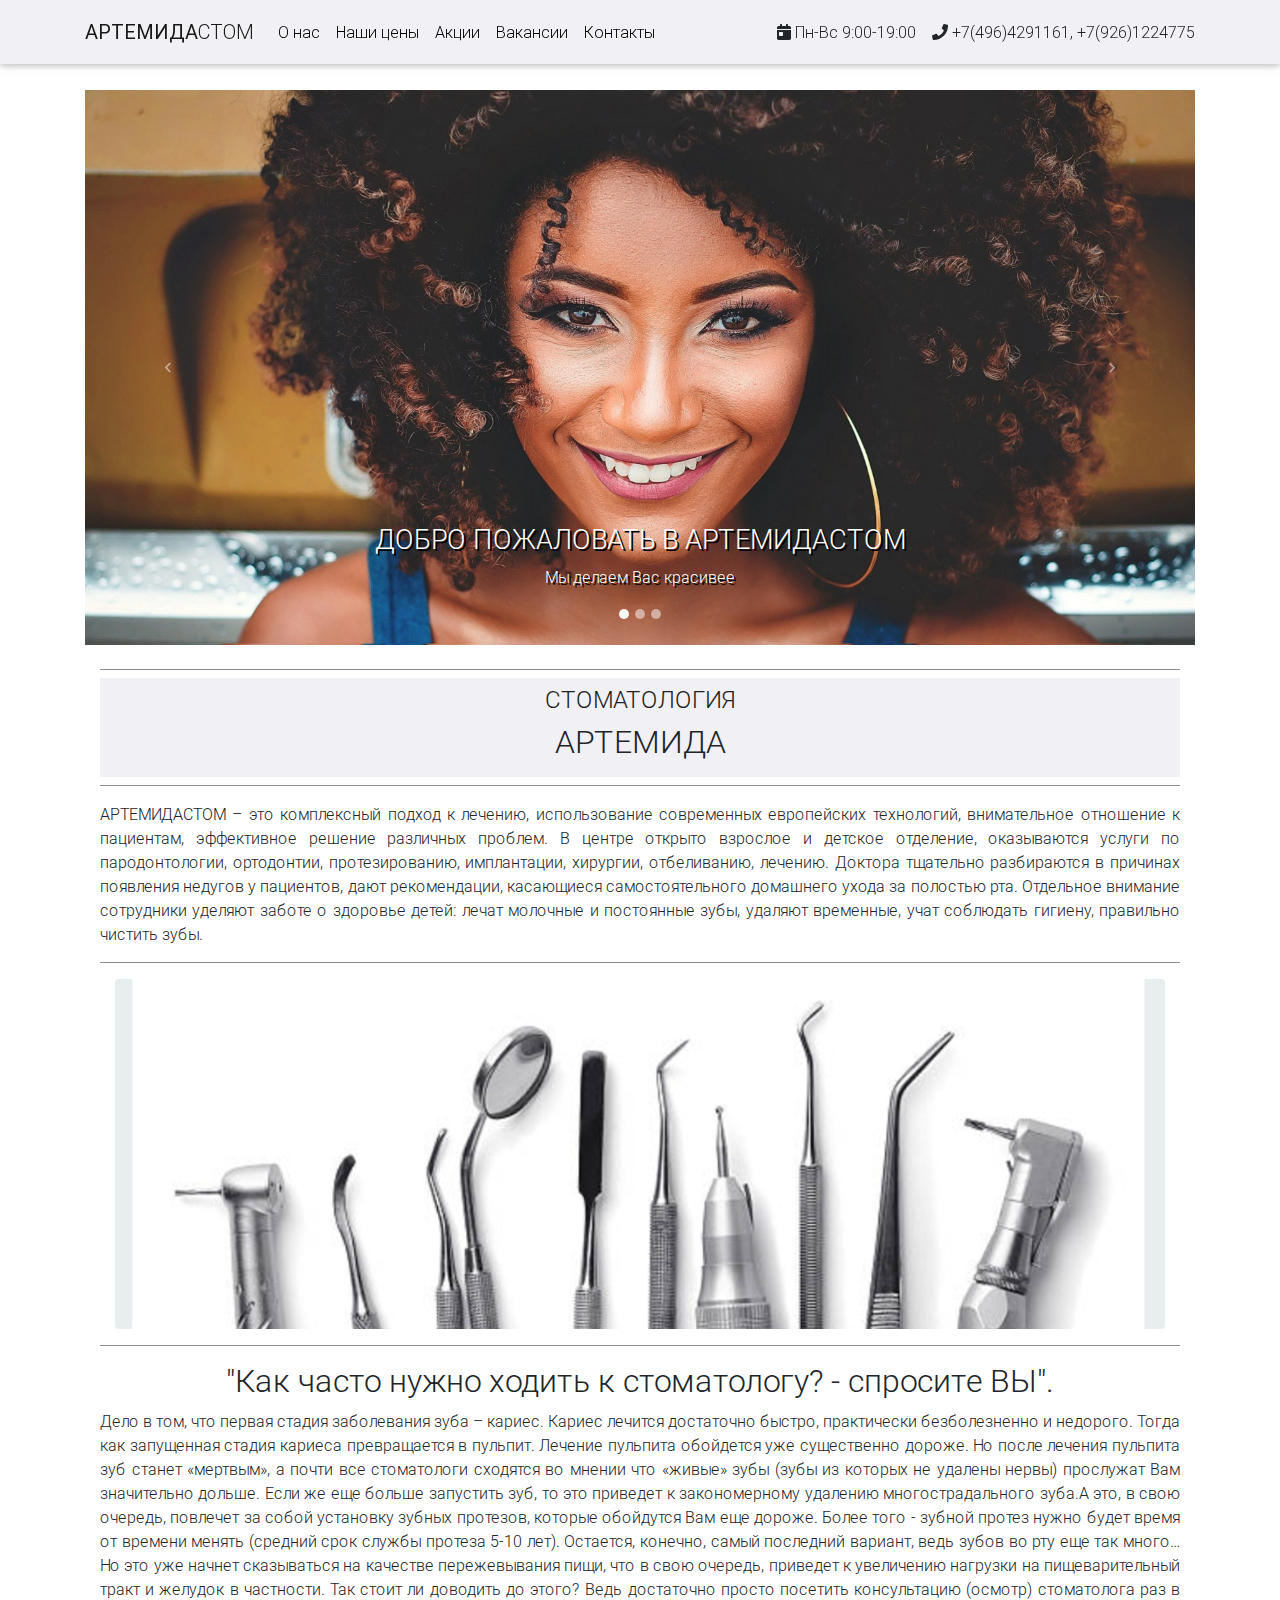
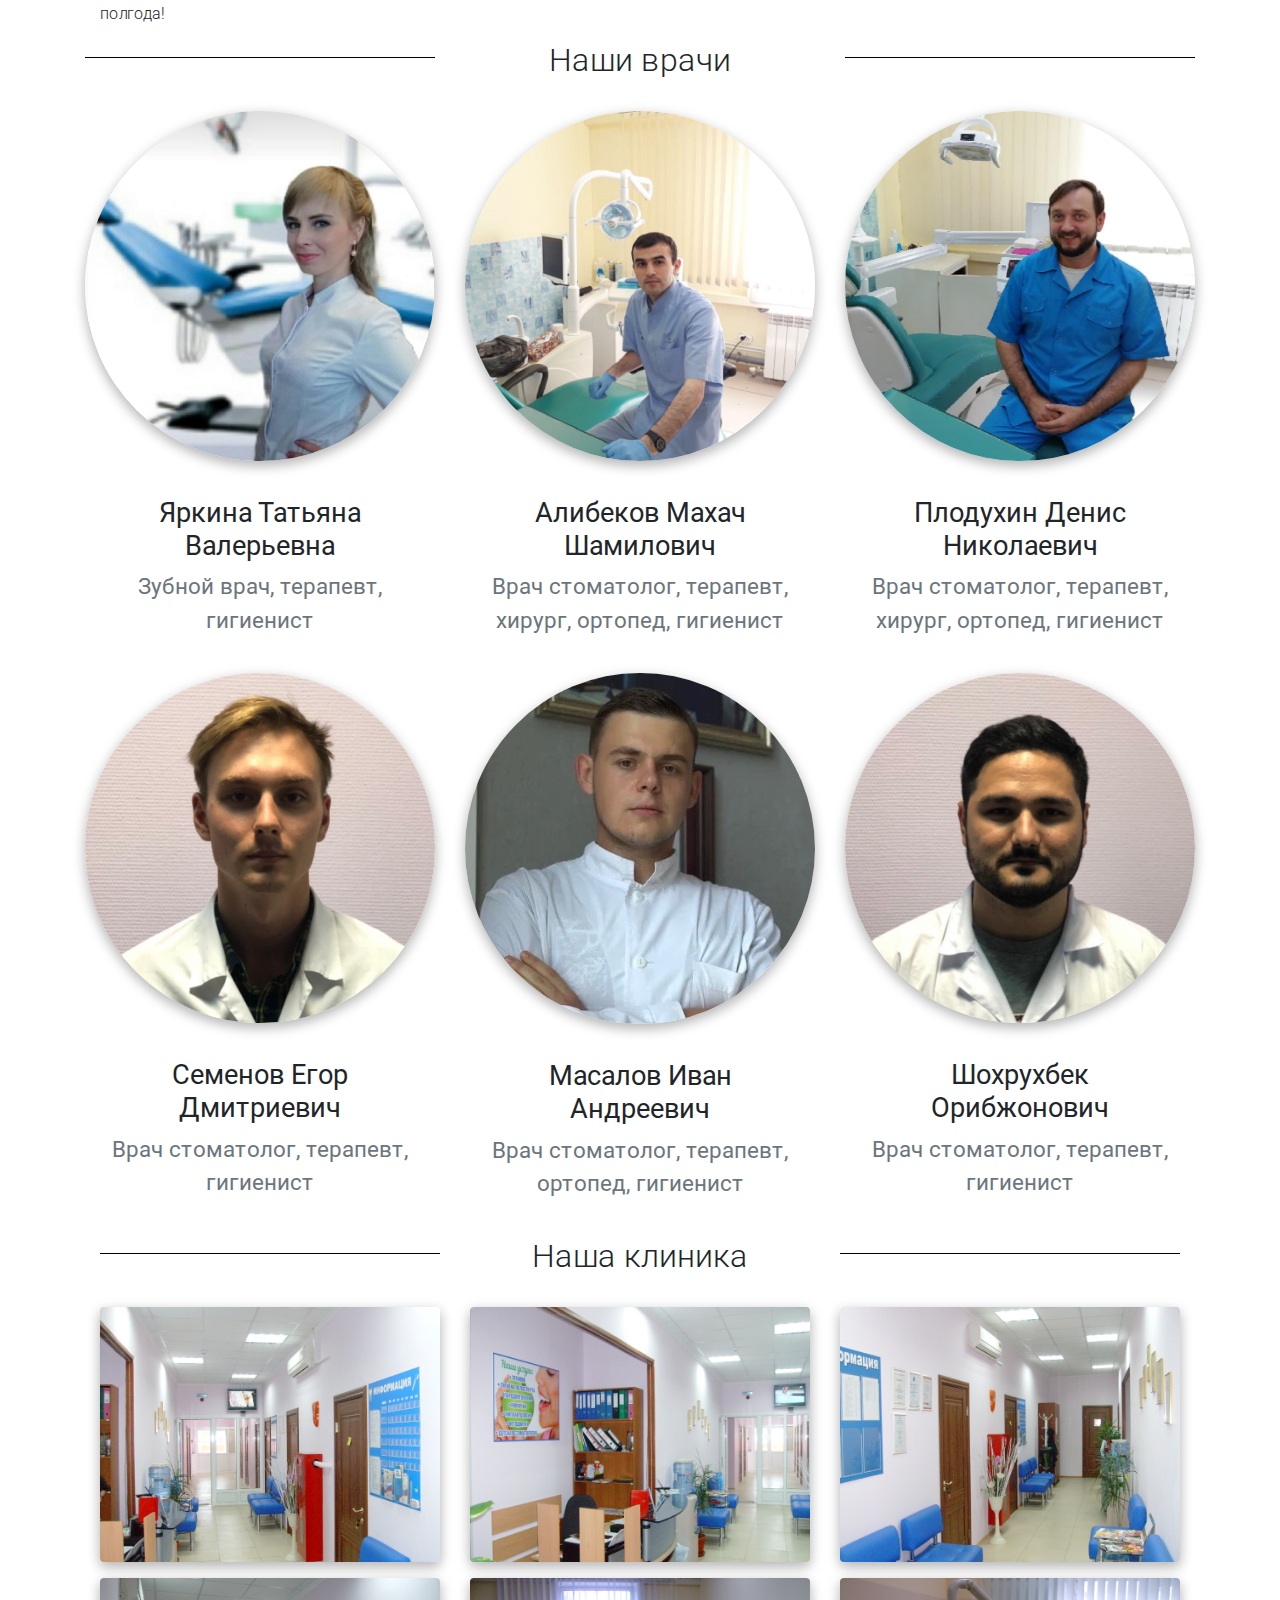
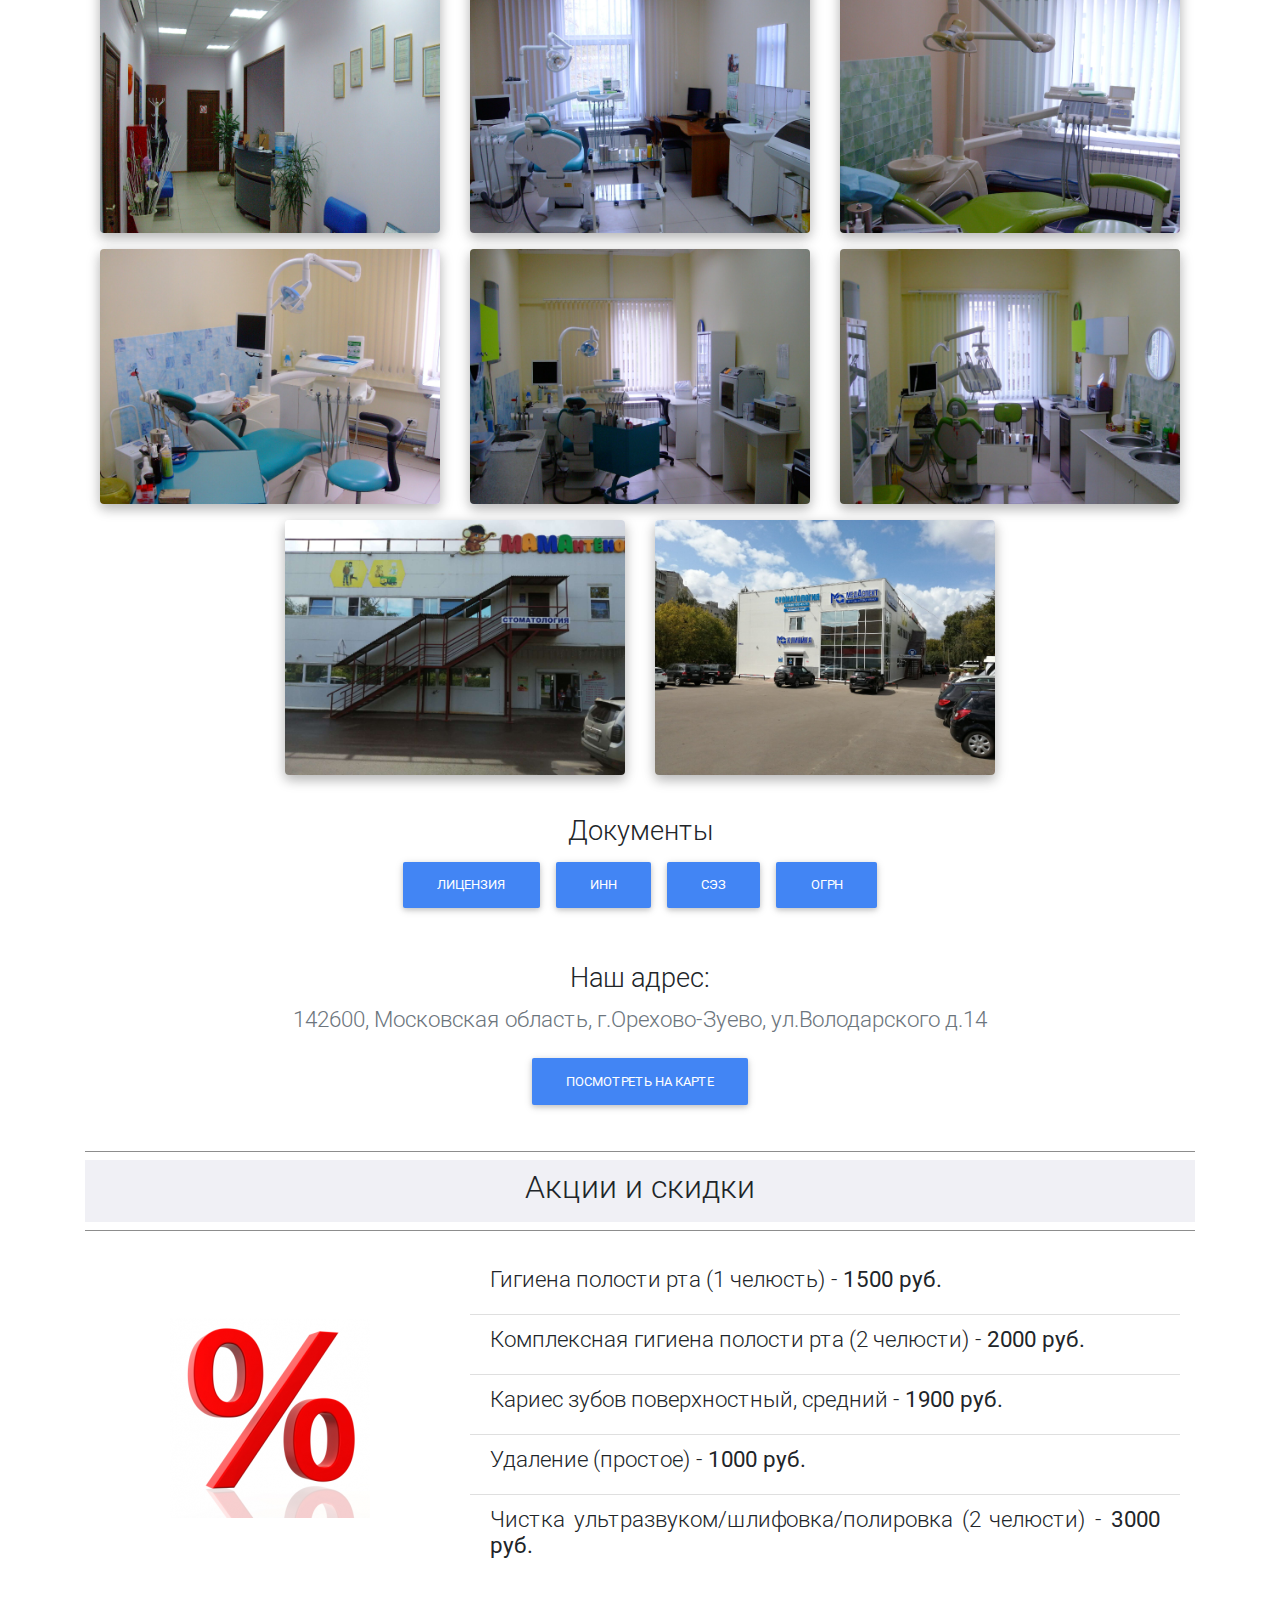
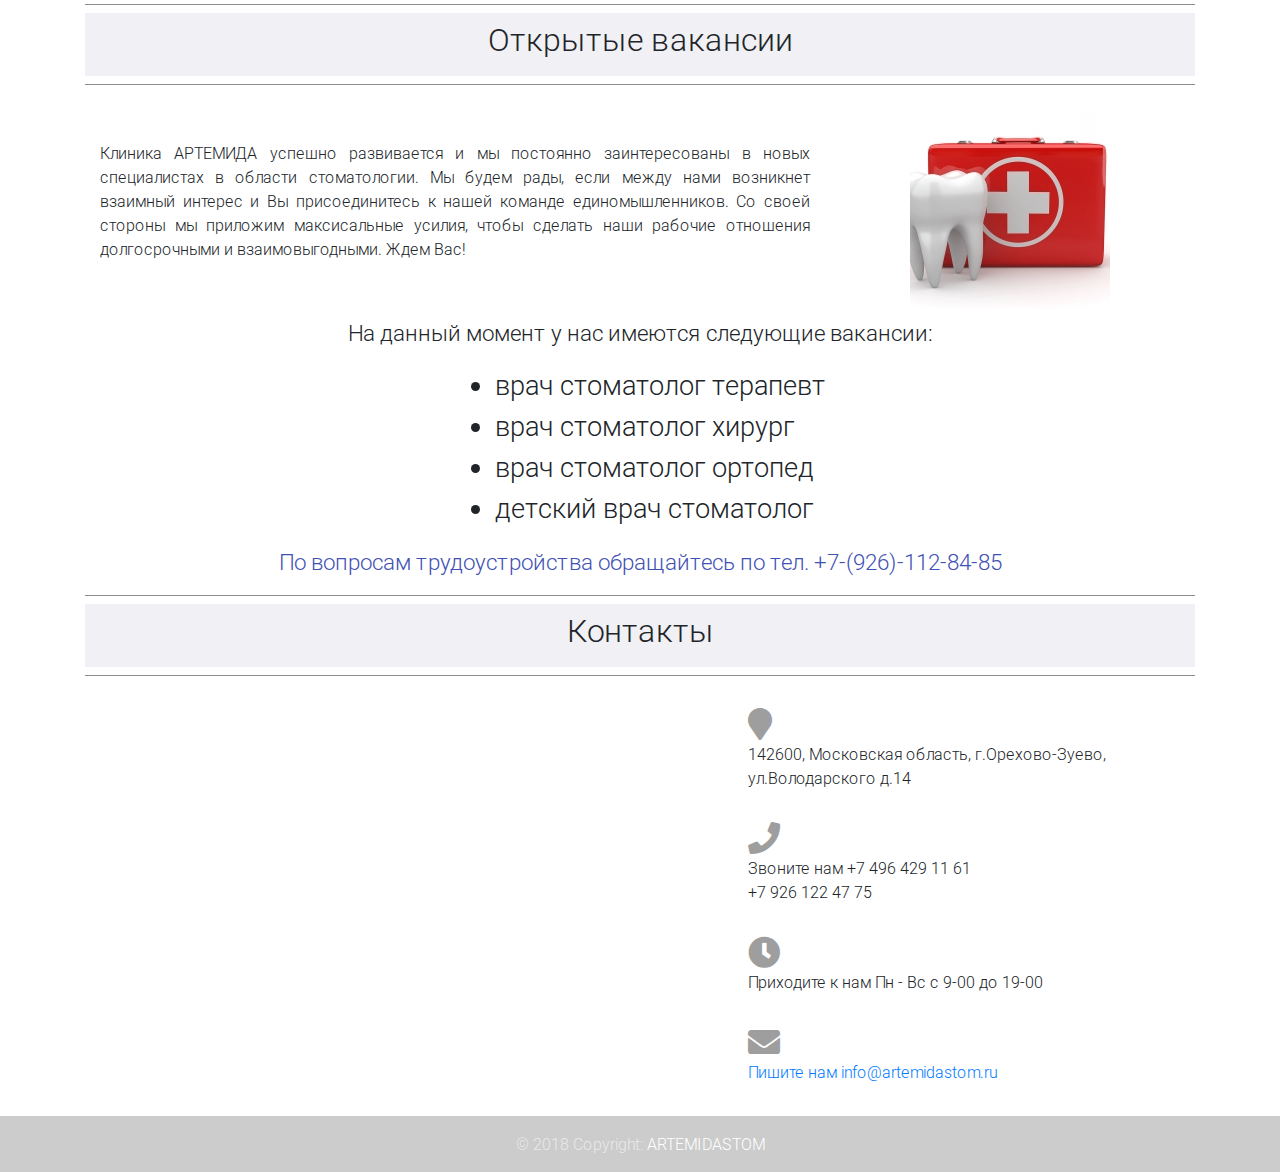
==== index.html @ b8256de8 "12.11.2021" ====
<!DOCTYPE html>
<html lang="en">
  <head>
    <meta charset="utf-8" />
    <meta
      name="viewport"
      content="width=device-width, initial-scale=1, shrink-to-fit=yes"
    />
    <meta http-equiv="x-ua-compatible" content="ie=edge" />
    <title>Стоматология АРТЕМИДАСТОМ</title>
    <!-- Font Awesome -->
    <link
      rel="stylesheet"
      href="https://use.fontawesome.com/releases/v5.8.2/css/all.css"
    />
    <!-- Bootstrap core CSS -->
    <link href="css/bootstrap.min.css" rel="stylesheet" />
    <!-- Material Design Bootstrap -->
    <link href="css/mdb.min.css" rel="stylesheet" />
    <link href="css/all.css" rel="stylesheet" />
    <!-- Your custom styles (optional) -->
    <link href="css/style.css" rel="stylesheet" />
    <link
      rel="shortcut icon"
      href="https://img.icons8.com/wired/64/000000/dental-braces.png"
      type="image/x-icon"
    />
  </head>

  <body>
    <!-- Начало страницы/панель навигации -->
    <header>
      <nav
        id="navigation"
        class="
          navbar navbar-light
          fixed-top
          navbar-expand-lg
          scrolling-navbar
          divider
        "
      >
        <div class="container">
          <button
            class="navbar-toggler"
            type="button"
            data-toggle="collapse"
            data-target="#navContent"
            aria-controls="navContent"
            aria-expanded="false"
          >
            <span class="navbar-toggler-icon"></span>
          </button>
          <a href="http://artemidastom.ru" class="navbar-brand waves-effect">
            <b>АРТЕМИДА</b>СТОМ
          </a>
          <div id="navContent" class="collapse navbar-collapse">
            <ul class="navbar-nav mr-auto smooth-scroll">
              <li class="nav-item">
                <a href="#about" class="nav-link waves-effect">О нас</a>
              </li>
              <li class="nav-item">
                <a href="prices.html" class="nav-link waves-effect"
                  >Наши цены</a
                >
              </li>
              <li class="nav-item">
                <a href="#promotions" class="nav-link waves-effect">Акции</a>
              </li>
              <li class="nav-item">
                <a href="#vacations" class="nav-link waves-effect">Вакансии</a>
              </li>
              <li class="nav-item">
                <a href="#contacts" class="nav-link waves-effect">Контакты</a>
              </li>
            </ul>
          </div>
          <div class="navbar-nav nav-flex-icons d-none d-lg-block mr-3">
            <i class="fas fa-calendar-day"></i> Пн-Вс 9:00-19:00
          </div>
          <div class="navbar-nav nav-flex-icons d-none d-lg-block">
            <i class="fas fa-phone fa-spin"></i> +7(496)4291161, +7(926)1224775
          </div>
        </div>
      </nav>
    </header>

    <main id="start">
      <div class="container">
        <!--Carousel Wrapper-->
        <div
          id="carousel_1"
          class="carousel slide carousel-fade mb-4"
          data-ride="carousel"
        >
          <!--Indicators-->
          <ol class="carousel-indicators">
            <li data-target="#carousel_1" data-slide-to="0" class="active"></li>
            <li data-target="#carousel_1" data-slide-to="1"></li>
            <li data-target="#carousel_1" data-slide-to="2"></li>
          </ol>
          <!--/.Indicators-->
          <!--Slides-->
          <div class="carousel-inner custom-text-shadow" role="listbox">
            <div class="carousel-item active">
              <div class="view">
                <img
                  class="d-block w-100"
                  src="img/carousel_1_img_1.jpg"
                  alt="First slide"
                />
              </div>
              <div class="carousel-caption">
                <h3 class="h3-responsive">ДОБРО ПОЖАЛОВАТЬ В АРТЕМИДАСТОМ</h3>
                <p>Мы делаем Вас красивее</p>
              </div>
            </div>
            <div class="carousel-item">
              <!--Mask color-->
              <div class="view">
                <img
                  class="d-block w-100"
                  src="img/carousel_1_img_2.jpg"
                  alt="Second slide"
                />
              </div>
              <div class="carousel-caption">
                <h3 class="h3-responsive">БОЛЬШЕ НЕ БОЛЬНО</h3>
                <p>Анестетики нового поколения</p>
              </div>
            </div>
            <div class="carousel-item">
              <!--Mask color-->
              <div class="view">
                <img
                  class="d-block w-100"
                  src="img/carousel_1_img_3.jpg"
                  alt="Third slide"
                />
              </div>
              <div class="carousel-caption">
                <h3 class="h3-responsive">ПРОТЕЗИРОВАНИЕ</h3>
                <p>Сохраним красоту улыбки и комфорт. Гарантия</p>
              </div>
            </div>
          </div>
          <!--/.Slides-->

          <!--Controls-->
          <a
            class="carousel-control-prev"
            href="#carousel_1"
            role="button"
            data-slide="prev"
          >
            <span class="carousel-control-prev-icon" aria-hidden="true"></span>
            <span class="sr-only">Previous</span>
          </a>
          <a
            class="carousel-control-next"
            href="#carousel_1"
            role="button"
            data-slide="next"
          >
            <span class="carousel-control-next-icon" aria-hidden="true"></span>
            <span class="sr-only">Next</span>
          </a>
          <!--/.Controls-->
        </div>
        <!--/.Carousel Wrapper-->

        <section id="about">
          <div class="container text-center">
            <hr class="grey mb-2" />
            <div class="divider py-2">
              <h4 class="text-dark">СТОМАТОЛОГИЯ</h4>
              <h2 class="mb-2">АРТЕМИДА</h2>
            </div>
            <hr class="grey mt-2" />

            <p class="text-justify mb-2">
              АРТЕМИДАСТОМ – это комплексный подход к лечению, использование
              современных европейских технологий, внимательное отношение к
              пациентам, эффективное решение различных проблем. В центре открыто
              взрослое и детское отделение, оказываются услуги по
              пародонтологии, ортодонтии, протезированию, имплантации, хирургии,
              отбеливанию, лечению. Доктора тщательно разбираются в причинах
              появления недугов у пациентов, дают рекомендации, касающиеся
              самостоятельного домашнего ухода за полостью рта. Отдельное
              внимание сотрудники уделяют заботе о здоровье детей: лечат
              молочные и постоянные зубы, удаляют временные, учат соблюдать
              гигиену, правильно чистить зубы.
            </p>

            <hr class="grey" />

            <div class="container text-center">
              <div class="rel">
                <a href="#promotions">
                  <img
                    src="img/banner2-1200x400.jpg"
                    alt="акции"
                    class="bottom rounded img-fluid"
                  />
                </a>
              </div>
            </div>

            <hr class="grey" />

            <h3 class="h2-responsive mb-2">
              "Как часто нужно ходить к стоматологу? - спросите ВЫ".
            </h3>
            <p class="text-justify">
              Дело в том, что первая стадия заболевания зуба – кариес. Кариес
              лечится достаточно быстро, практически безболезненно и недорого.
              Тогда как запущенная стадия кариеса превращается в пульпит.
              Лечение пульпита обойдется уже существенно дороже. Но после
              лечения пульпита зуб станет «мертвым», а почти все стоматологи
              сходятся во мнении что «живые» зубы (зубы из которых не удалены
              нервы) прослужат Вам значительно дольше. Если же еще больше
              запустить зуб, то это приведет к закономерному удалению
              многострадального зуба.А это, в свою очередь, повлечет за собой
              установку зубных протезов, которые обойдутся Вам еще дороже. Более
              того - зубной протез нужно будет время от времени менять (средний
              срок службы протеза 5-10 лет). Остается, конечно, самый последний
              вариант, ведь зубов во рту еще так много… Но это уже начнет
              сказываться на качестве пережевывания пищи, что в свою очередь,
              приведет к увеличению нагрузки на пищеварительный тракт и желудок
              в частности. Так стоит ли доводить до этого? Ведь достаточно
              просто посетить консультацию (осмотр) стоматолога раз в полгода!
            </p>
          </div>

          <div class="row mb-4 justify-content-center">
            <div class="col-3 col-md-4">
              <hr class="black" />
            </div>
            <div class="col-6 col-md-4 text-center">
              <h2 class="h2-responsive">Наши врачи</h2>
            </div>
            <div class="col-3 col-md-4">
              <hr class="black" />
            </div>
          </div>

          <div class="row justify-content-center">
            <div class="col-md-4">
              <div class="card border-0">
                <div class="view z-depth-1-half mb-3 rounded-circle">
                  <img src="img/staff_1.jpg" alt="" class="img-fluid" />
                </div>
                <div class="card-body text-center">
                  <h3 class="h3-responsive">Яркина Татьяна Валерьевна</h3>
                  <p class="h4-responsive text-muted">
                    Зубной врач, терапевт, гигиенист
                  </p>
                </div>
              </div>
            </div>

            <div class="col-md-4">
              <div class="card border-0">
                <div
                  class="
                    view
                    overlay
                    rounded
                    z-depth-1-half
                    mb-3
                    rounded-circle
                  "
                >
                  <img src="img/staff_2.jpg" alt="" class="img-fluid" />
                </div>
                <div class="card-body text-center">
                  <h3 class="h3-responsive">Алибеков Махач Шамилович</h3>
                  <p class="h4-responsive text-muted">
                    Врач стоматолог, терапевт, хирург, ортопед, гигиенист
                  </p>
                </div>
              </div>
            </div>

            <div class="col-md-4">
              <div class="card border-0">
                <div
                  class="
                    view
                    overlay
                    rounded
                    z-depth-1-half
                    mb-3
                    rounded-circle
                  "
                >
                  <img src="img/staff_3.jpg" alt="" class="img-fluid" />
                </div>
                <div class="card-body text-center">
                  <h3 class="h3-responsive">Плодухин Денис Николаевич</h3>
                  <p class="h4-responsive text-muted">
                    Врач стоматолог, терапевт, хирург, ортопед, гигиенист
                  </p>
                </div>
              </div>
            </div>
          </div>

          <div class="row justify-content-center">
            <div class="col-md-4">
              <div class="card border-0">
                <div class="view z-depth-1-half mb-3 rounded-circle">
                  <img src="img/staff_4.jpg" alt="" class="img-fluid" />
                </div>
                <div class="card-body text-center">
                  <h3 class="h3-responsive">Семенов Егор Дмитриевич</h3>
                  <p class="h4-responsive text-muted">
                    Врач стоматолог, терапевт, гигиенист
                  </p>
                </div>
              </div>
            </div>

            <div class="col-md-4">
              <div class="card border-0">
                <div
                  class="
                    view
                    overlay
                    rounded
                    z-depth-1-half
                    mb-3
                    rounded-circle
                  "
                >
                  <img src="img/staff_6.jpg" alt="" class="img-fluid" />
                </div>
                <div class="card-body text-center">
                  <h3 class="h3-responsive">Масалов Иван Андреевич</h3>
                  <p class="h4-responsive text-muted">
                    Врач стоматолог, терапевт, ортопед, гигиенист
                  </p>
                </div>
              </div>
            </div>

            <div class="col-md-4">
              <div class="card border-0">
                <div
                  class="
                    view
                    overlay
                    rounded
                    z-depth-1-half
                    mb-3
                    rounded-circle
                  "
                >
                  <img src="img/staff_5.jpg" alt="" class="img-fluid" />
                </div>
                <div class="card-body text-center">
                  <h3 class="h3-responsive">Шохрухбек Орибжонович</h3>
                  <p class="h4-responsive text-muted">
                    Врач стоматолог, терапевт, гигиенист
                  </p>
                </div>
              </div>
            </div>
          </div>

          <div class="clinic container">
            <div class="row mb-4 justify-content-center">
              <div class="col-3 col-md-4 text-left">
                <hr class="black" />
              </div>
              <div class="col-6 col-md-4 text-center">
                <h2 class="h2-responsive">Наша клиника</h2>
              </div>
              <div class="col-3 col-md-4 text-right">
                <hr class="black" />
              </div>
            </div>

            <div class="row justify-content-center">
              <div class="col-md-4">
                <div class="view overlay rounded z-depth-1-half mb-3">
                  <img src="img/clinic_11.jpg " alt=" " class="img-fluid" />
                </div>
              </div>
              <div class="col-md-4">
                <div class="view overlay rounded z-depth-1-half mb-3">
                  <img src="img/clinic_12.jpg " alt=" " class="img-fluid" />
                </div>
              </div>
              <div class="col-md-4">
                <div class="view overlay rounded z-depth-1-half mb-3">
                  <img src="img/clinic_9.jpg " alt=" " class="img-fluid" />
                </div>
              </div>
            </div>
            <div class="row justify-content-center">
              <div class="col-md-4">
                <div class="view overlay rounded z-depth-1-half mb-3">
                  <img src="img/clinic_10.jpg " alt=" " class="img-fluid" />
                </div>
              </div>
              <div class="col-md-4">
                <div class="view overlay rounded z-depth-1-half mb-3">
                  <img src="img/clinic_5.jpg " alt=" " class="img-fluid" />
                </div>
              </div>
              <div class="col-md-4">
                <div class="view overlay rounded z-depth-1-half mb-3">
                  <img src="img/clinic_6.jpg " alt=" " class="img-fluid" />
                </div>
              </div>
            </div>
            <div class="row justify-content-center">
              <div class="col-md-4">
                <div class="view overlay rounded z-depth-1-half mb-3">
                  <img src="img/clinic_7.jpg " alt=" " class="img-fluid" />
                </div>
              </div>
              <div class="col-md-4">
                <div class="view overlay rounded z-depth-1-half mb-3">
                  <img src="img/clinic_8.jpg " alt=" " class="img-fluid" />
                </div>
              </div>
              <div class="col-md-4">
                <div class="view overlay rounded z-depth-1-half mb-3">
                  <img src="img/clinic_3.jpg " alt=" " class="img-fluid" />
                </div>
              </div>
            </div>
            <div class="row justify-content-center">
              <div class="col-md-4">
                <div class="view overlay rounded z-depth-1-half mb-3">
                  <img src="img/clinic_1.jpg " alt=" " class="img-fluid" />
                </div>
              </div>
              <div class="col-md-4">
                <div class="view overlay rounded z-depth-1-half mb-3">
                  <img src="img/clinic_2.jpg " alt=" " class="img-fluid" />
                </div>
              </div>
            </div>

            <div class="text-center py-4">
              <h3 class="h3-responsive">Документы</h3>
              <a class="btn btn-primary" href="pdf/License.pdf" target="_blank"
                >Лицензия</a
              >
              <a class="btn btn-primary" href="pdf/INN.pdf" target="_blank"
                >ИНН</a
              >
              <a class="btn btn-primary" href="pdf/CEZ.pdf" target="_blank"
                >СЭЗ</a
              >
              <a class="btn btn-primary" href="pdf/OGRN.pdf" target="_blank"
                >ОГРН</a
              >
            </div>

            <div class="text-center py-4">
              <h3 class="h3-responsive">Наш адрес:</h3>
              <p class="h4-responsive text-muted">
                142600, Московская область, г.Орехово-Зуево, ул.Володарского
                д.14
              </p>
              <button
                type="button"
                class="btn btn-primary"
                data-toggle="modal"
                data-target="#mapModal"
              >
                Посмотреть на карте
              </button>
            </div>
          </div>
        </section>
      </div>

      <section id="promotions">
        <div class="container">
          <hr class="grey mb-2" />
          <div class="divider py-2">
            <h2 class="h2-responsive text-center">Акции и скидки</h2>
          </div>
          <hr class="grey mt-2" />
          <div class="container py-2">
            <div class="row align-items-center">
              <div class="col-md-4 text-center">
                <img src="img/discount_1.png " class="img-fluid" alt=" " />
              </div>
              <div class="col-md-8 text-justify">
                <ul class="list-group list-group-flush">
                  <li class="list-group-item">
                    <h4 class="h4-responsive">
                      Гигиена полости рта (1 челюсть) - <b>1500 руб.</b>
                    </h4>
                  </li>
                  <li class="list-group-item">
                    <h4 class="h4-responsive">
                      Комплексная гигиена полости рта (2 челюсти) -
                      <b>2000 руб.</b>
                    </h4>
                  </li>
                  <li class="list-group-item">
                    <h4 class="h4-responsive">
                      Кариес зубов поверхностный, средний - <b>1900 руб.</b>
                    </h4>
                  </li>
                  <li class="list-group-item">
                    <h4 class="h4-responsive">
                      Удаление (простое) - <b>1000 руб.</b>
                    </h4>
                  </li>
                  <li class="list-group-item">
                    <h4 class="h4-responsive">
                      Чистка ультразвуком/шлифовка/полировка (2 челюсти) -
                      <b>3000 руб.</b>
                    </h4>
                  </li>
                </ul>
              </div>
            </div>
          </div>
        </div>
      </section>

      <section id="vacations">
        <div class="container">
          <hr class="grey mb-2" />
          <div class="divider py-2">
            <h2 class="h2-responsive text-center">Открытые вакансии</h2>
          </div>
          <hr class="grey mt-2" />
          <div class="container">
            <div class="row align-items-center py-2">
              <div class="col-md-8 text-justify">
                <p class="">
                  Клиника АРТЕМИДА успешно развивается и мы постоянно
                  заинтересованы в новых специалистах в области стоматологии. Мы
                  будем рады, если между нами возникнет взаимный интерес и Вы
                  присоединитесь к нашей команде единомышленников. Со своей
                  стороны мы приложим максисальные усилия, чтобы сделать наши
                  рабочие отношения долгосрочными и взаимовыгодными. Ждем Вас!
                </p>
              </div>
              <div class="col-md-4 text-center">
                <img src="img/medician_1.jpg " class="img-fluid" alt=" " />
              </div>
            </div>
          </div>
          <p class="h4-responsive text-center">
            На данный момент у нас имеются следующие вакансии:
          </p>
          <div class="row justify-content-center">
            <ul class="h3-responsive">
              <li class="">врач стоматолог терапевт</li>
              <li class="">врач стоматолог хирург</li>
              <li class="">врач стоматолог ортопед</li>
              <li class="">детский врач стоматолог</li>
            </ul>
          </div>
          <p class="text-center h4-responsive indigo-text">
            По вопросам трудоустройства обращайтесь по тел. +7-(926)-112-84-85
          </p>
        </div>
      </section>

      <section id="contacts">
        <div class="container">
          <hr class="grey mb-2" />
          <div class="divider py-2">
            <h2 class="h2-responsive text-center">Контакты</h2>
          </div>
          <hr class="grey mt-2" />
          <div class="container">
            <div class="row justify-content-center mb-3">
              <div id="mymap" class="contact-map col-md-7 border-0">
                <script
                  type="text/javascript"
                  charset="utf-8"
                  async
                  src="https://api-maps.yandex.ru/services/constructor/1.0/js/?um=constructor%3A269c9071986f35aca77629b186bffc30485111c18e657be995490da41a002663&amp;width=100%&amp;height=100%&amp;id=mymap&amp;lang=ru_RU&amp;scroll=true"
                ></script>
              </div>
              <div class="contact-info col-md-5">
                <ul class="list-unstyled">
                  <li>
                    <i class="fa fa-map-marker fa-2x mt-3 grey-text"></i>
                    <p>
                      142600, Московская область, г.Орехово-Зуево,
                      ул.Володарского д.14
                    </p>
                  </li>
                  <li>
                    <i class="fa fa-phone fa-2x mt-3 grey-text"></i>
                    <p class="mb-0">Звоните нам +7 496 429 11 61</p>
                    <p>+7 926 122 47 75</p>
                  </li>
                  <li>
                    <i class="fa fa-clock fa-2x mt-3 grey-text"></i>
                    <p>Приходите к нам Пн - Вс с 9-00 до 19-00</p>
                  </li>
                  <li>
                    <a href="mailto:info@artemidastom.ru">
                      <i class="fa fa-envelope fa-2x mt-3 grey-text"></i>
                      <p class="mb-0">Пишите нам info@artemidastom.ru</p>
                    </a>
                  </li>
                </ul>
              </div>
            </div>
          </div>
        </div>
      </section>
    </main>

    <footer class="page-footer light-grey">
      <div class="footer-copyright text-center py-3">
        © 2018 Copyright:
        <a href="http://artemidastom.ru"> ARTEMIDASTOM</a>
      </div>
    </footer>

    <!-- кнопка "НАВЕРХ " -->
    <div id="upbutton"></div>

    <!-- модальное окно с картой -->
    <div
      class="modal fade"
      id="mapModal"
      tabindex="-1"
      role="dialog"
      aria-labelledby="mapModalTitle"
      aria-hidden="true"
    >
      <div class="modal-dialog modal-dialog-centered rounded" role="document">
        <div class="container-fluid modal-content">
          <div class="modal-header">
            <h5 class="modal-title" id="mapModalTitle">Мы на карте</h5>
            <button
              type="button"
              class="close"
              data-dismiss="modal"
              aria-label="Close"
            >
              <span aria-hidden="true">&times;</span>
            </button>
          </div>
          <div class="modal-body">
            <div id="modal-map">
              <script
                type="text/javascript"
                charset="utf-8"
                async
                src="https://api-maps.yandex.ru/services/constructor/1.0/js/?um=constructor%3A269c9071986f35aca77629b186bffc30485111c18e657be995490da41a002663&amp;width=100%&amp;height=320&amp;id=modal-map&amp;lang=ru_RU&amp;scroll=true"
              ></script>
            </div>
          </div>
          <div class="modal-footer">
            <button type="button" class="btn btn-primary" data-dismiss="modal">
              Закрыть
            </button>
          </div>
        </div>
      </div>
    </div>
    <!-- конец страницы-->

    <!-- загрузка JS библиотек -->
    <!-- JQuery -->
    <script type="text/javascript" src="js/jquery-3.4.1.min.js"></script>
    <!-- Bootstrap tooltips -->
    <script type="text/javascript" src="js/popper.min.js"></script>
    <!-- Bootstrap core JavaScript -->
    <script type="text/javascript" src="js/bootstrap.min.js"></script>

    <script type="text/javascript" src="js/mdb.min.js"></script>
    <!-- Castom JS file -->
    <script type="text/javascript" src="js/custom.js"></script>

    <script>
      // прокрутка до нужного раздела на текущей странице
      // по якорной ссылке из навигации с коррекцией отступа под навигационную панель
      $(window).on("load", function () {
        $(".nav-link").click(function () {
          var _href = $(this).attr("href");
          $("html, body").animate(
            { scrollTop: $(_href).offset().top - 70 },
            1000
          );
        });
      });
    </script>
  </body>
</html>
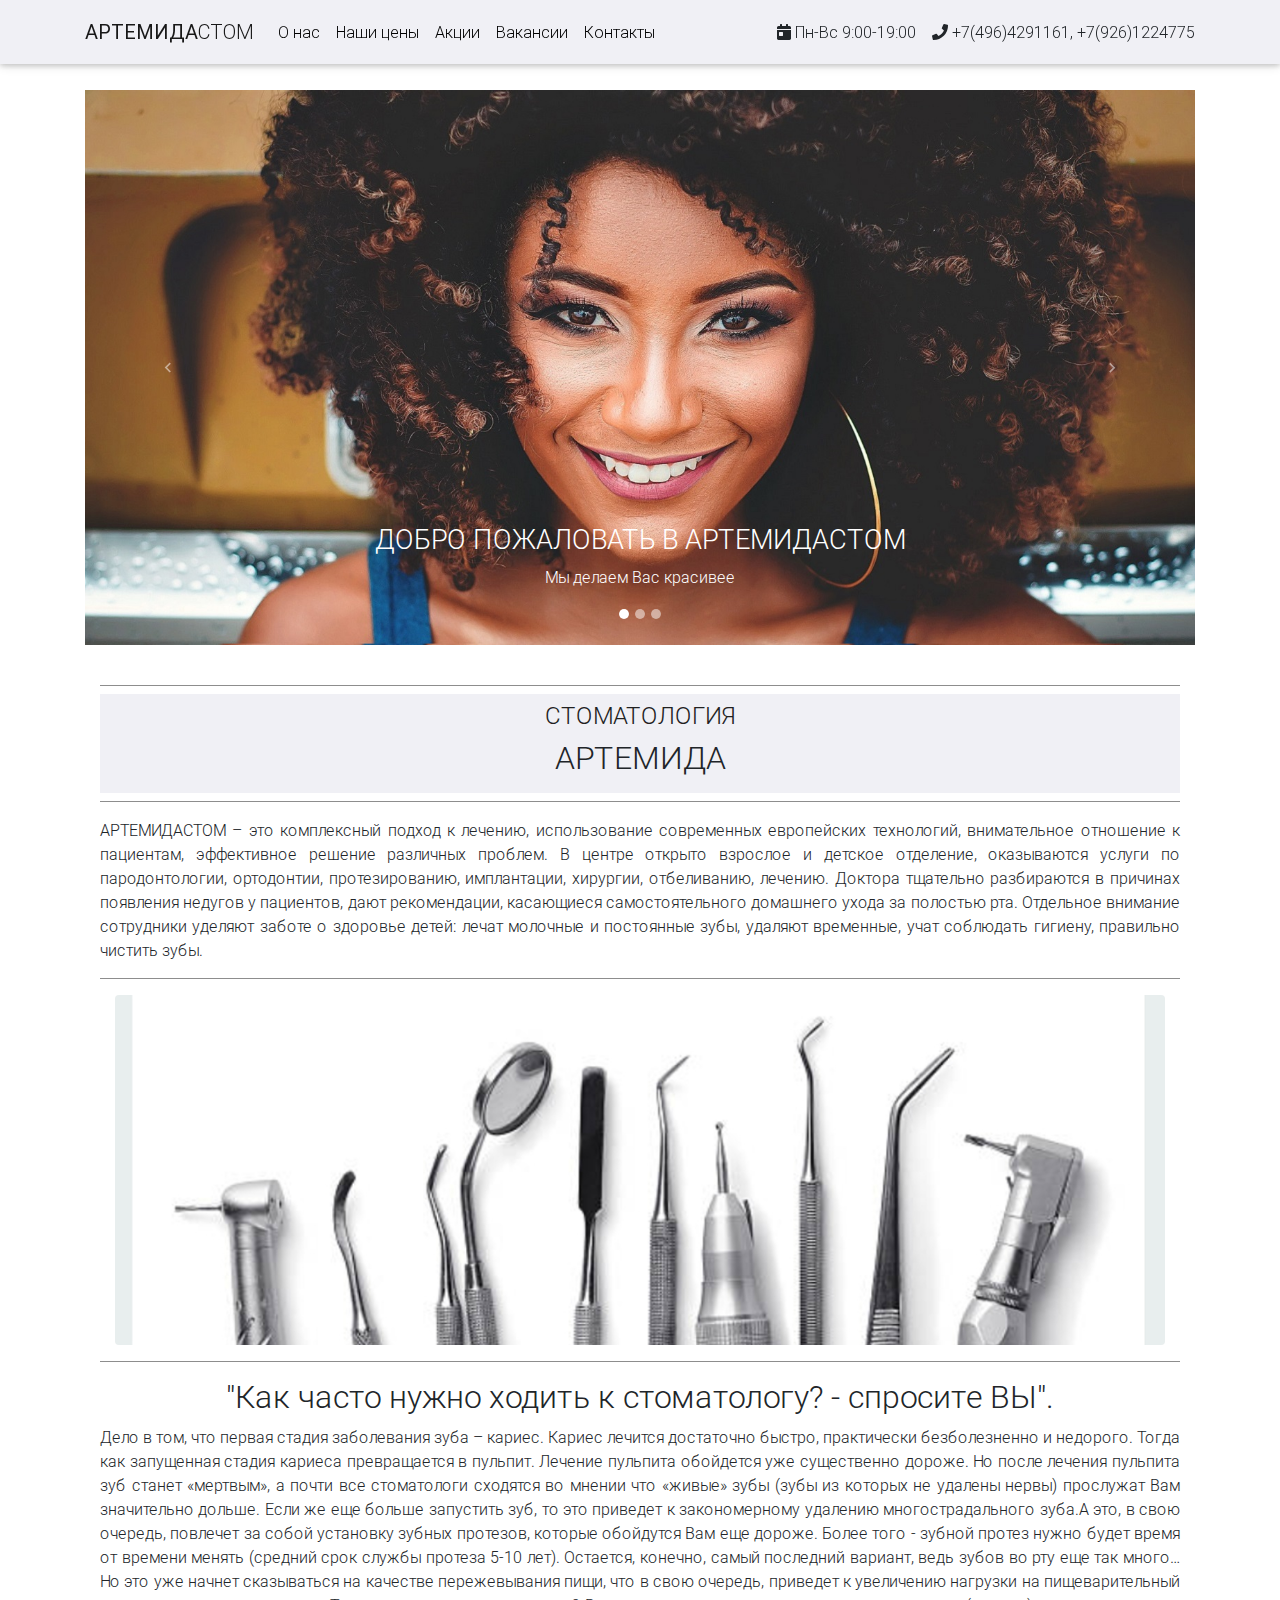
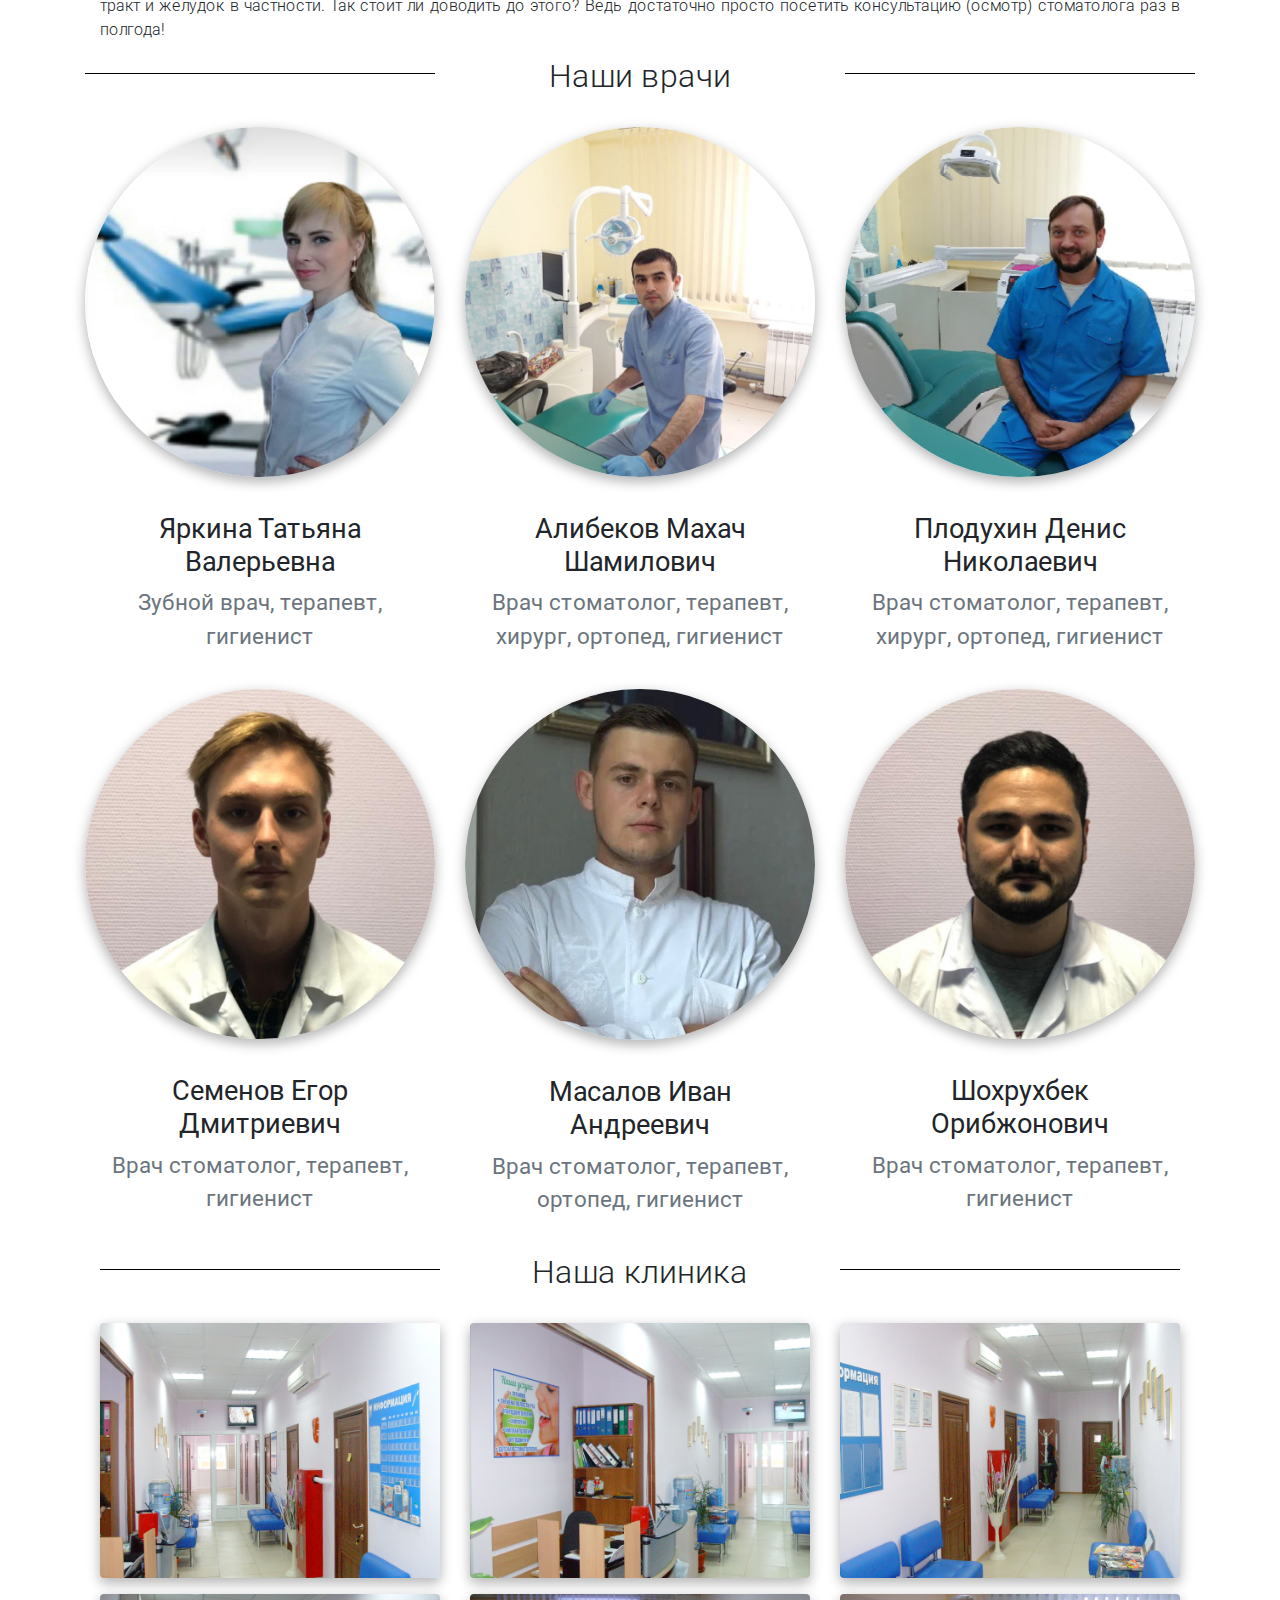
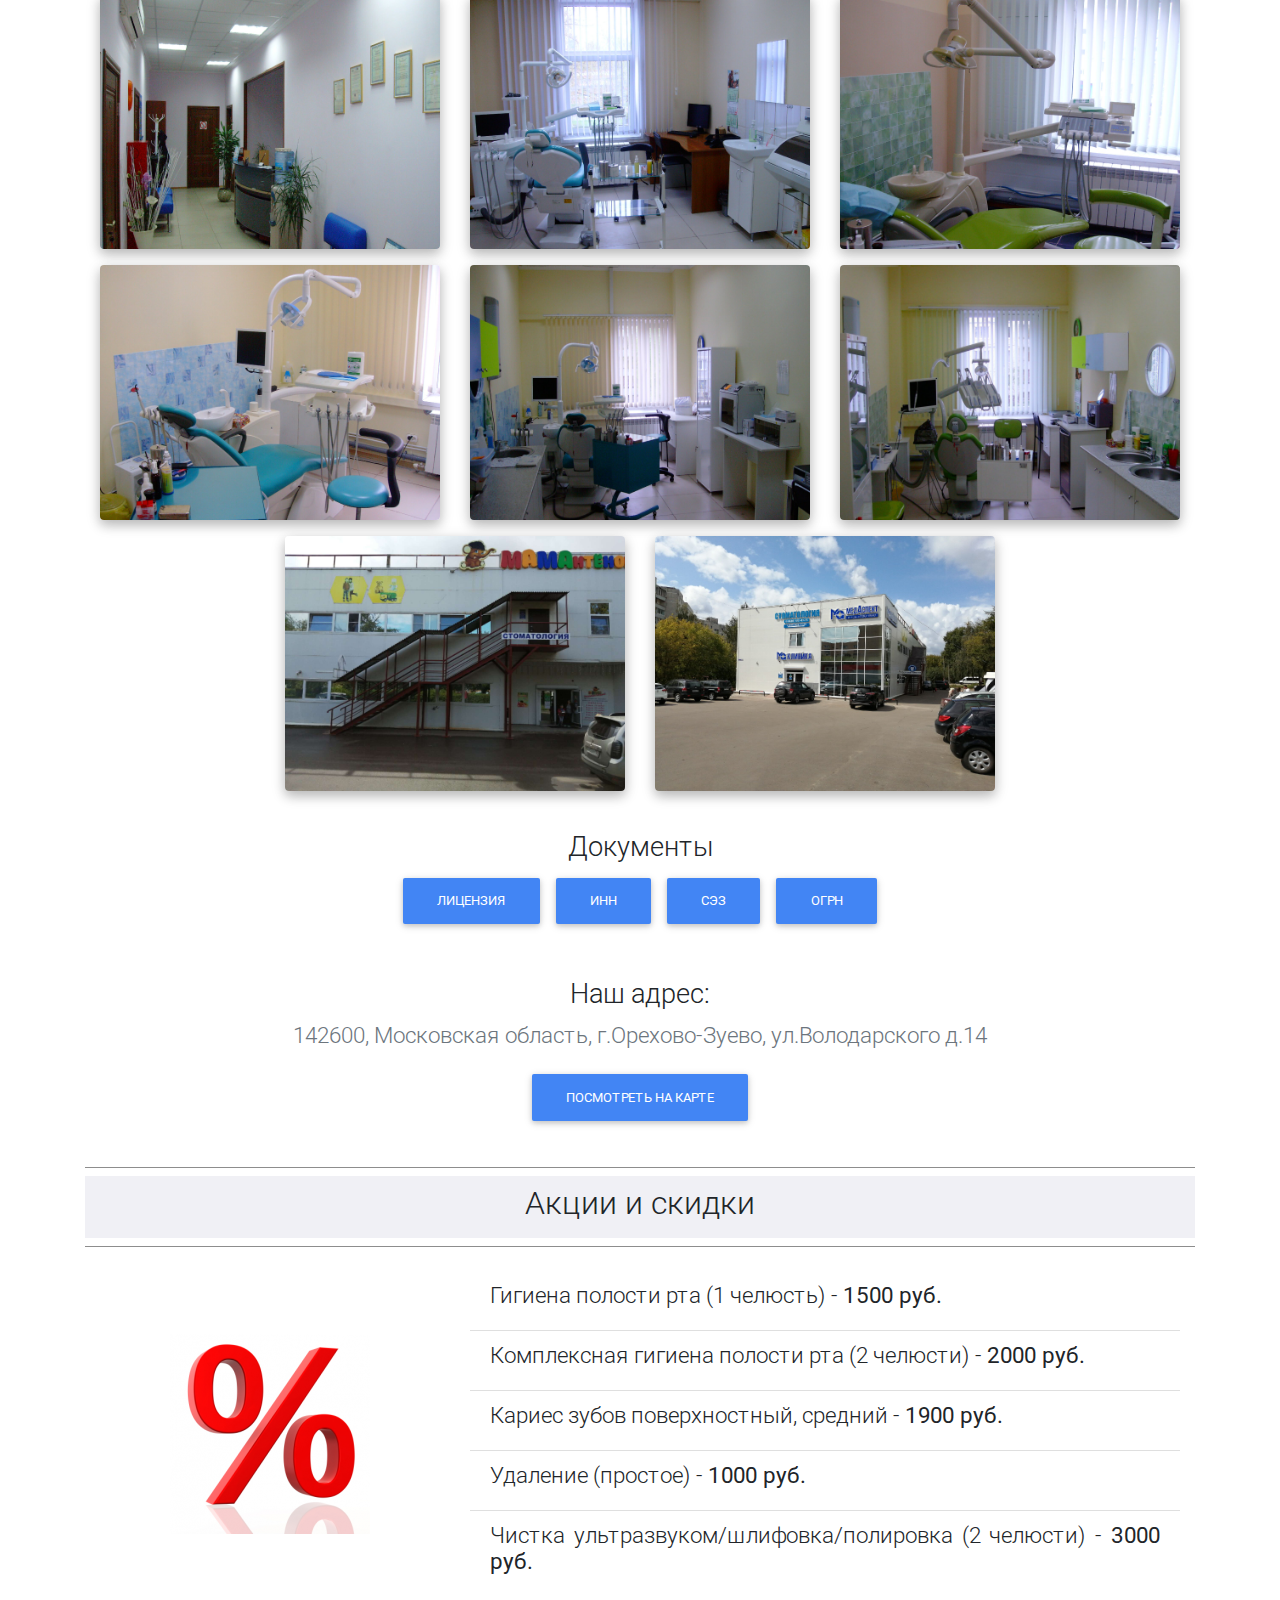
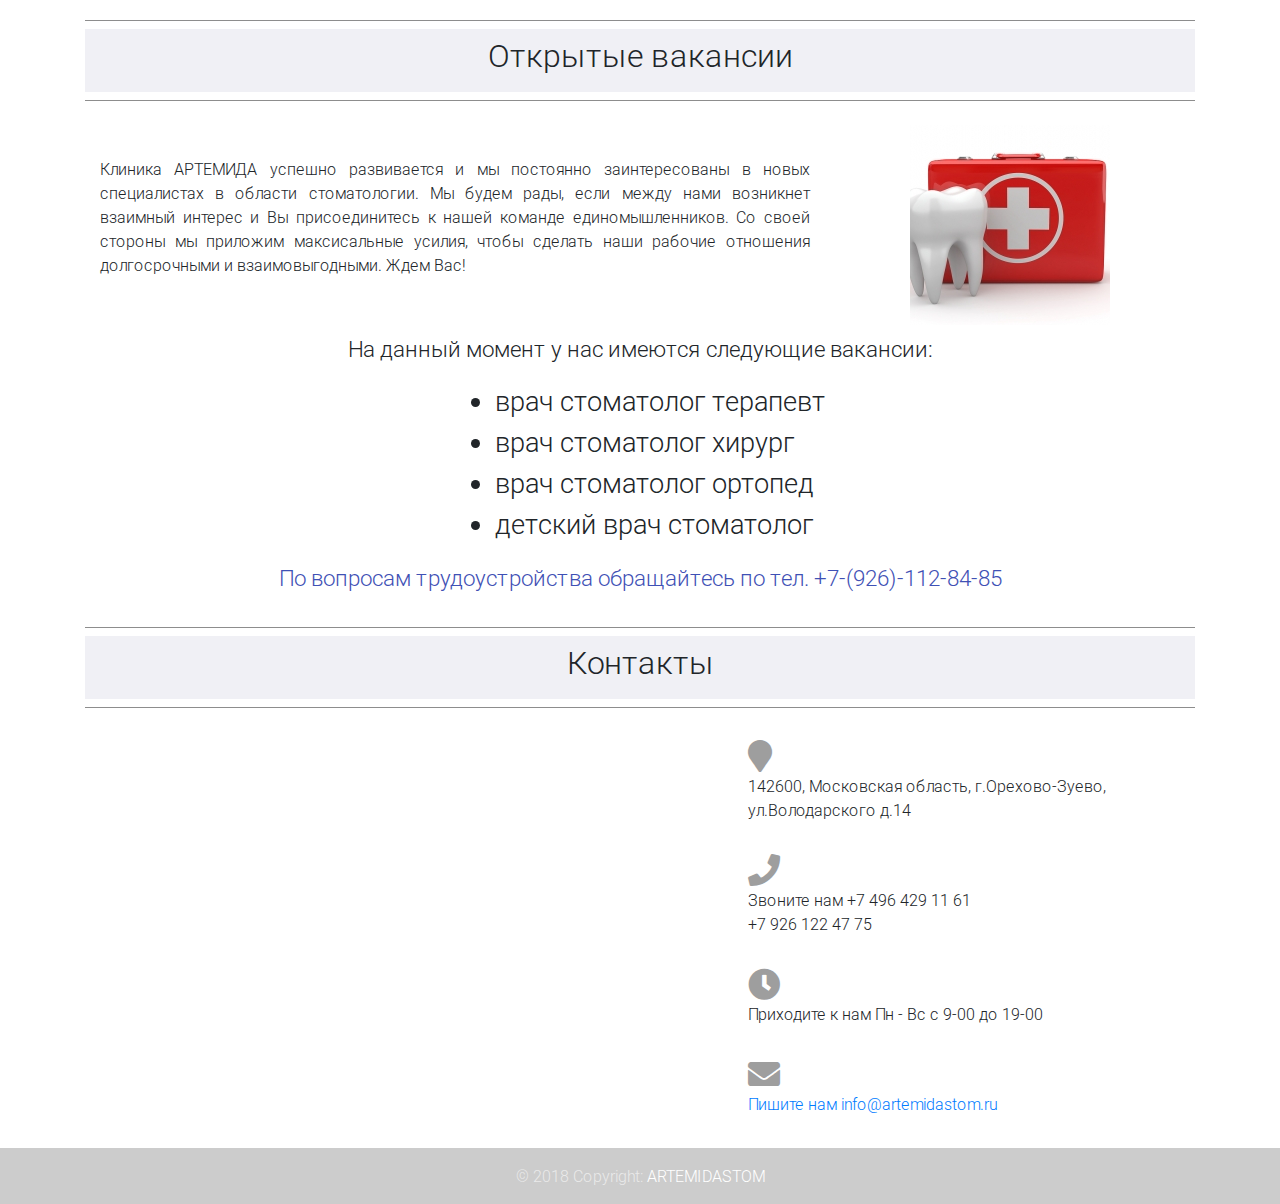
==== commit 11acfdb9: "offset bus fix" ====
--- a/index.html
+++ b/index.html
@@ -8,11 +8,11 @@
     />
     <meta http-equiv="x-ua-compatible" content="ie=edge" />
     <title>Стоматология АРТЕМИДАСТОМ</title>
-    <!-- Font Awesome -->
+    <!-- Font Awesome 
     <link
       rel="stylesheet"
       href="https://use.fontawesome.com/releases/v5.8.2/css/all.css"
-    />
+    />-->
     <!-- Bootstrap core CSS -->
     <link href="css/bootstrap.min.css" rel="stylesheet" />
     <!-- Material Design Bootstrap -->
@@ -626,7 +626,7 @@
     </footer>
 
     <!-- кнопка "НАВЕРХ " -->
-    <div id="upbutton"></div>
+    <div class="upbutton"></div>
 
     <!-- модальное окно с картой -->
     <div
@@ -680,20 +680,6 @@
 
     <script type="text/javascript" src="js/mdb.min.js"></script>
     <!-- Castom JS file -->
-    <script type="text/javascript" src="js/custom.js"></script>
-
-    <script>
-      // прокрутка до нужного раздела на текущей странице
-      // по якорной ссылке из навигации с коррекцией отступа под навигационную панель
-      $(window).on("load", function () {
-        $(".nav-link").click(function () {
-          var _href = $(this).attr("href");
-          $("html, body").animate(
-            { scrollTop: $(_href).offset().top - 70 },
-            1000
-          );
-        });
-      });
-    </script>
+    <script type="text/javascript" src="js/scrollTop.js"></script>
   </body>
 </html>
--- a/css/style.css
+++ b/css/style.css
@@ -1,44 +1,33 @@
+section {
+  margin-top: -50px;
+  padding-top: 50px;
+}
 #start {
-    padding-top: 90px !important;
+  padding-top: 90px !important;
 }
 
-@media (max-width:400px) {
-    #start {
-        padding-top: 70px !important;
-    }
-}
-
-.custom-text-shadow {
-    text-shadow: 2px 2px black;
-}
-
-.rel {
-    display: inline-flex;
-    position: relative;
-}
-
-.sticker {
-    position: absolute;
-    left: -40px;
-    top: -30px;
+@media (max-width: 400px) {
+  #start {
+    padding-top: 70px !important;
+  }
 }
 
 #mymap {
-    min-height: 340px;
+  min-height: 340px;
 }
 
-#upbutton {
-    background: url("/img/up.png") no-repeat top left;
-    height: 60px;
-    width: 60px;
-    bottom: 30px;
-    right: 30px;
-    cursor: pointer;
-    display: block;
-    position: fixed;
-    z-index: 999;
+.upbutton {
+  background: url("/img/up.png") no-repeat top left;
+  height: 60px;
+  width: 60px;
+  bottom: 30px;
+  right: 30px;
+  cursor: pointer;
+  display: block;
+  position: fixed;
+  z-index: 999;
 }
 
 .divider {
-    background-color: #f0f0f5;
-}+  background-color: #f0f0f5;
+}
